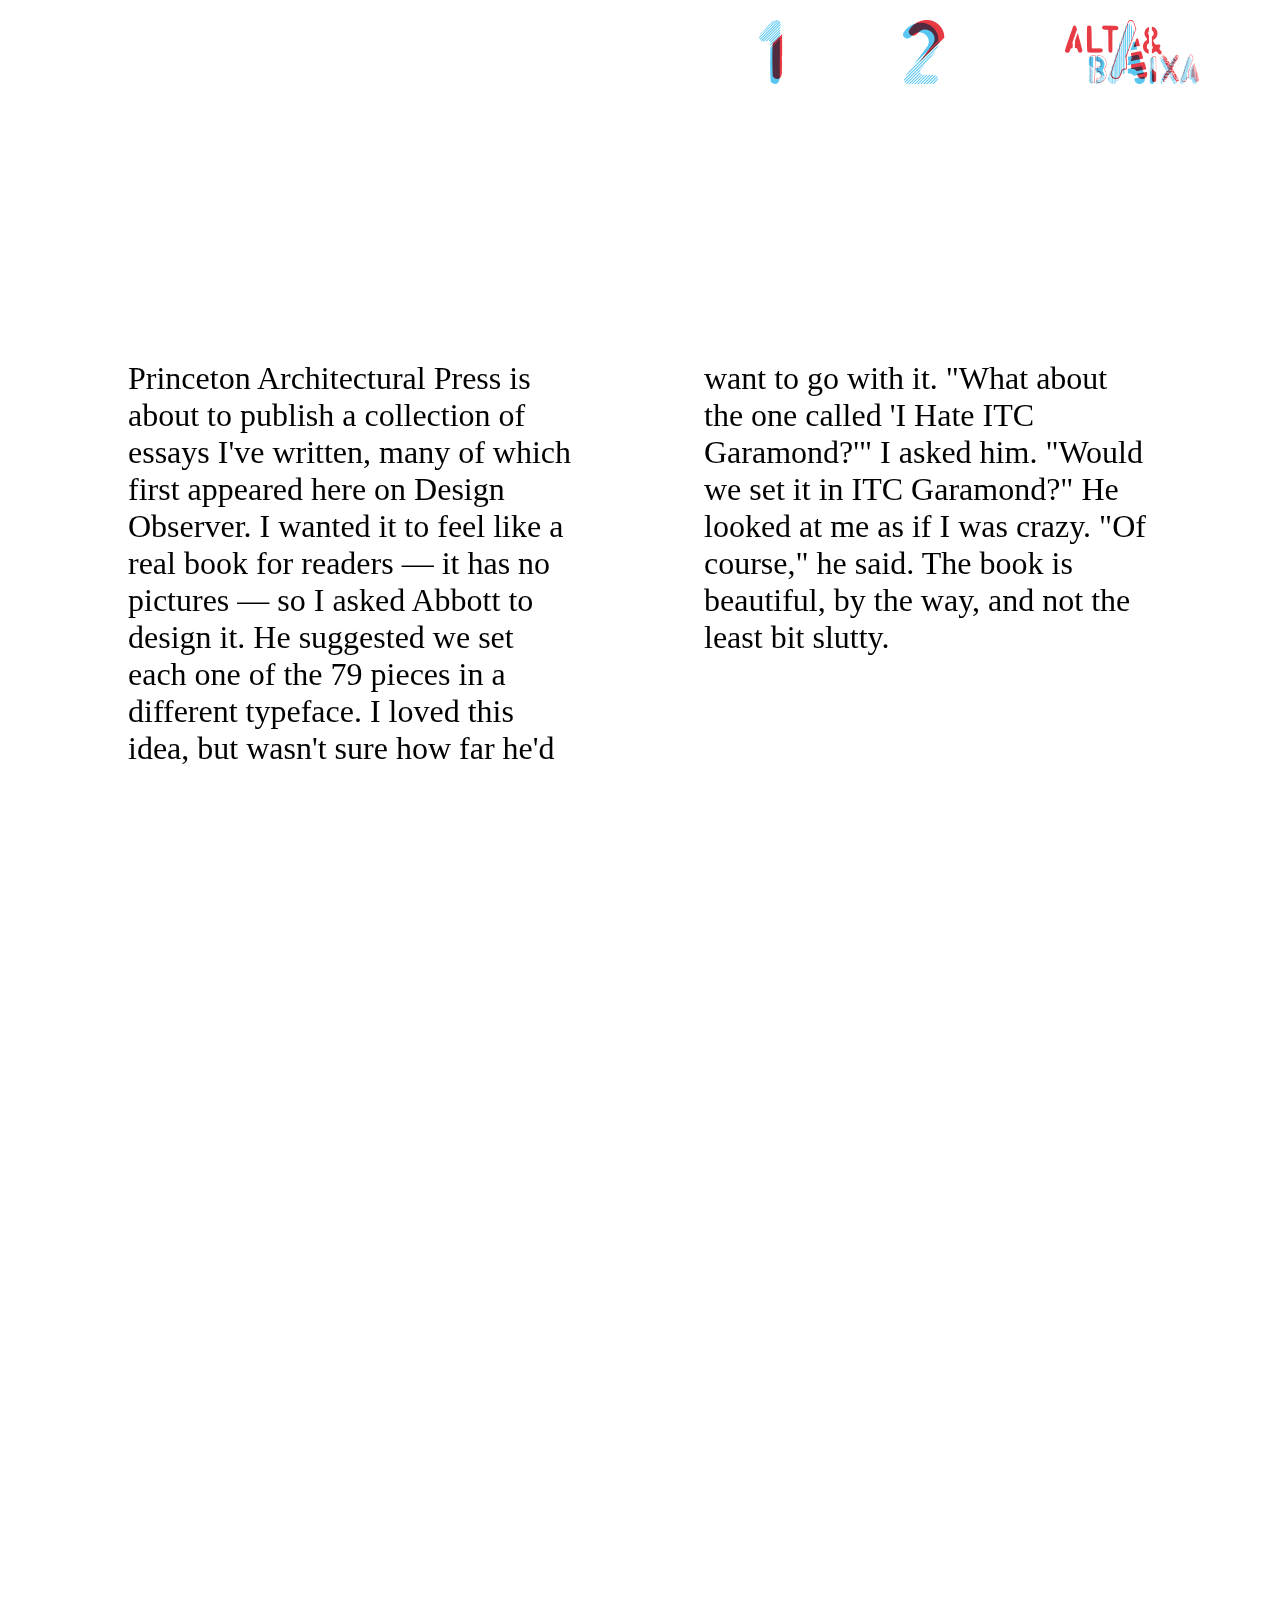
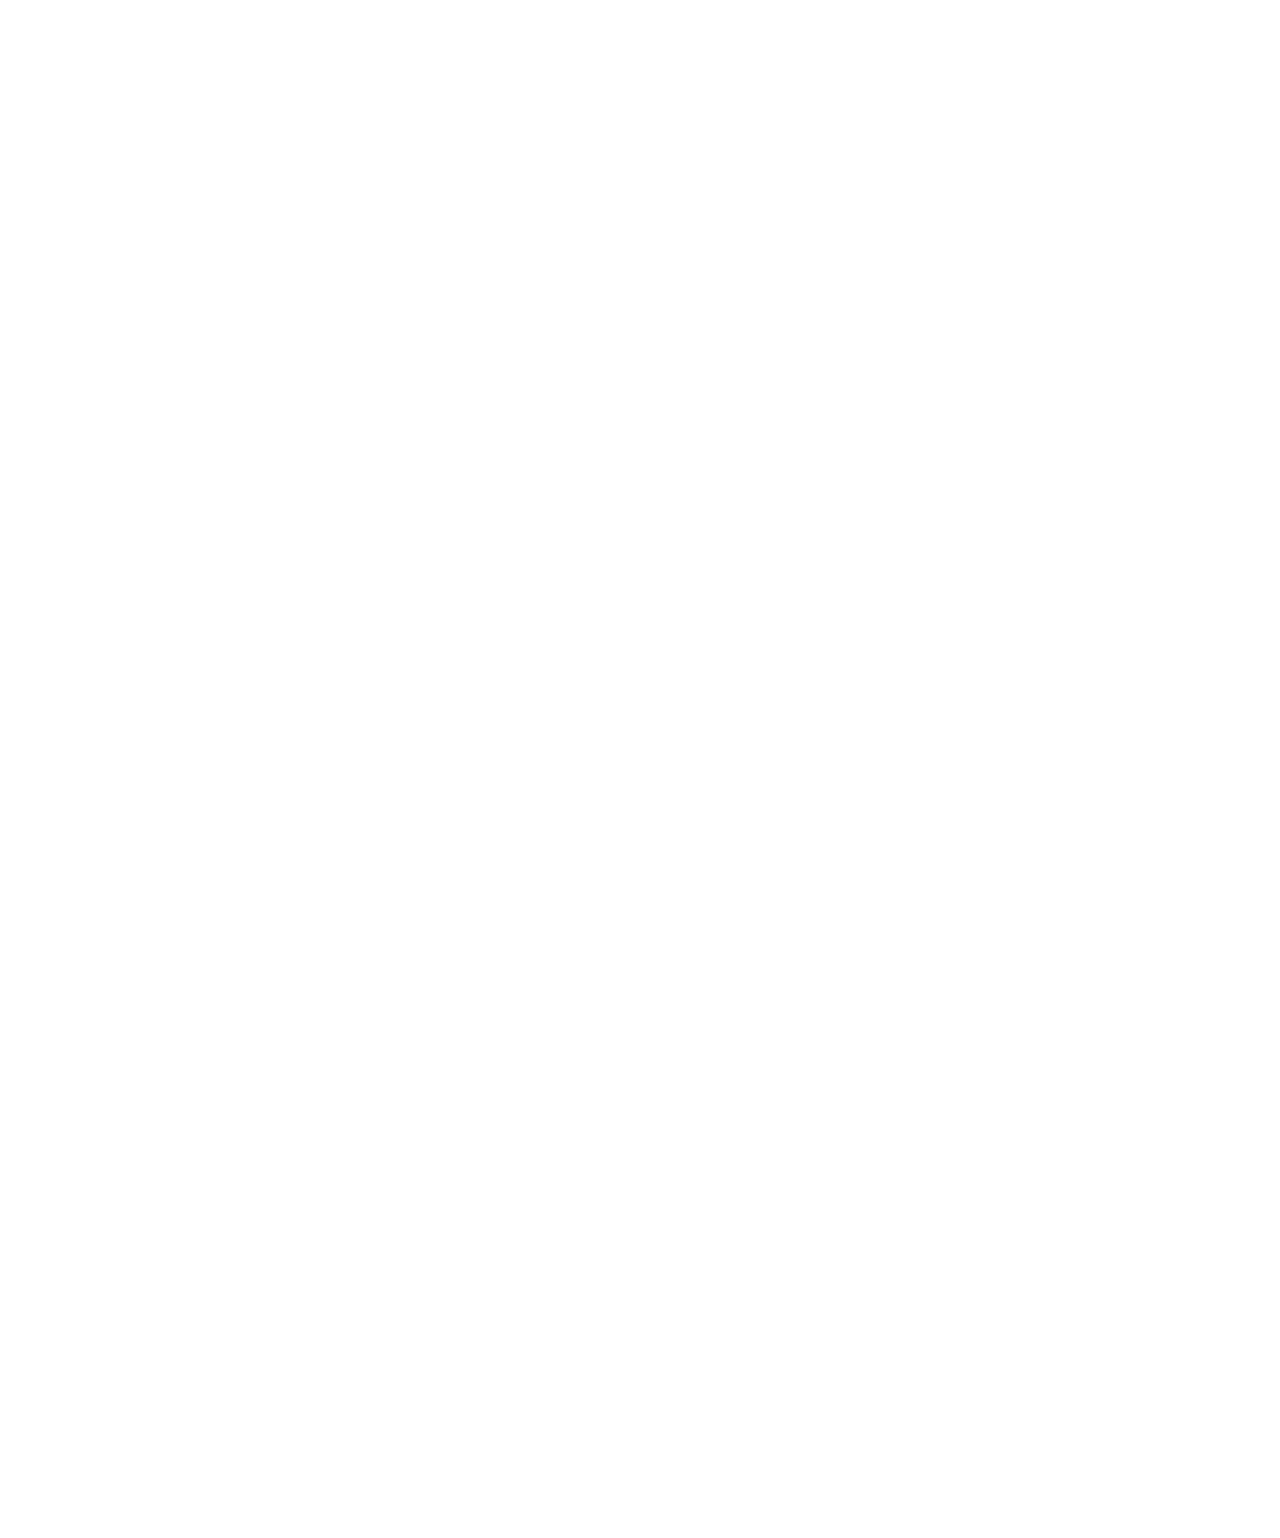
==== Website/site_alta_baixa/artigo1.html @ ba567827 "apagar coisas desnecessárias no html" ====
<!DOCTYPE html>
<html lang="en">
  <head>
    <meta charset="utf-8" />
    <meta name="viewport" content="width=device-width, initial-scale=1.0">

    <title>Artigo 1</title>   
    <link rel="stylesheet" type="text/css" href="CSS/style.css">
    <link rel="stylesheet" type="text/css" href="CSS/artigos.css">
    <link rel="stylesheet" type="text/css" href="CSS/artigo1.css">
    <link rel="stylesheet" href="https://fonts.google.com/specimen/Lato">

    <script src="libraries/p5.min.js"></script>
    <script src="libraries/p5.sound.min.js"></script>
  </head>

  <body>
    <header>
      <a href="Home.html"><img src="img/Baixa.png" alt="Header Part 1"></a>
      <a href="artigo2.html"><img src="img/segundoartigo.png" alt="Header Part 3"></a>
      <a href="artigo1.html#sec_1"><img src="img/primeiroartigo.png" alt="Header Part 2"></a>
    </header> 
    <!--<div class = "artigo artigo2">Artigo 2</div>-->
<!--Adicionar: seccao da barra inferior de forma fia-->
    <div class="outer">
      <div class="slider">
        <!--13 Can't not -->
        <section class = "s-32">
          <div class="content c-32">
            <div class="because-art1">
              <div class="because-col1">
                Princeton Architectural Press is about to publish a collection 
                of essays I've written, many of which first appeared here on 
                Design Observer. I wanted it to feel like a real book for readers — 
                it has no pictures — so I asked Abbott to design it. He suggested we set 
                each one of the 79 pieces in a different typeface. I loved this idea, 
                but wasn't sure how far he'd
              </div>
              <div class="because-col2">
                want to go with it. "What about the one called 'I Hate ITC Garamond?'" 
                I asked him. "Would we set it in ITC Garamond?" He looked at me as if I was crazy. "Of course," he said.
                The book is beautiful, by the way, and not the least bit slutty.
              </div>
            </div>
          </div>
        </section>

        <section class = "s-31">
          <div class="content c-31">
            <div class="number">13</div>
            <div class="titulo">Because<br>you</div>
            <div class="word cant">can't</div>
            <div class="word-2 cant">can't</div>
            <div class="titulo titulo-2">not.</div>
          </div>
        </section>
        <!--12 Believe-->
        <section class = "s-30">
          <div class="content c-30">
            <div class="because-art1">
              <div class="because-col1">
                Sometimes I think that Massimo Vignelli may be using too many 
                typefaces, not too few. A true fundamentalist requires a monotheistic 
                worldview: one world, one typeface. The designers at Experimental 
                Jetset have made the case for Helvetica. My partner Abbott Miller 
                had a period
              </div>
              <div class="because-col2">
                of life he calls "The Scala Years" when he used that typeface almost 
                exclusively. When the time is right, I might make that kind of 
                commitment myself.
              </div>
            </div>
          </div>
        </section>

        <section class = "s-29">
          <div class="content c-29">
            <div class="number">12</div>
            <div class="titulo">Because<br>you</div>
            <div class="word believe">believe</div>
            <div class="word-2 believe">believe</div>
            <div class="titulo titulo-2">in it.</div>
          </div>
        </section>
        <!--11 Special-->
        <section class = "s-28">
          <div class="content c-28">
            <div class="because-art1">
              <div class="because-col1">
                In design as in fashion, nothing beats bespoke tailoring. 
                I've commissioned custom typefaces from Jonathan Hoefler 
                and Tobias Frere-Jones and Joe Finocchiaro, and we're currently 
                working with Matthew Carter and Chester.
              </div>
              <div class="because-col2">
                It is the ultimate indulgence, but well worth the extra 
                effort. Is this proliferation? I say bring it on.
              </div>
            </div>
          </div>
        </section>

        <section class = "s-27">
          <div class="content c-27">
            <div class="number">11</div>
            <div class="titulo">Because<br>it's</div>
            <div class="word special">special</div>
            <div class="word-2 special">special</div>
          </div>
        </section>
        <!--Transicao 3-->
        <section class = "s-26">
          <div class="content c-26">
            <img src="img/transicao3_cima.png" class="t3-imagem-cima" alt="Transicao imagem">
            <img src="img/transicao3_baio.png" class="t3-imagem-baixo" alt="transicao imagem">
          </div>
        </section>
        <!--10 Boring-->
        <section class = "s-25">
          <div class="content c-25">
            <div class="because-art1">
              <div class="because-col1">
                Tibor Kalman was fascinated with boring typefaces. "No, this one is 
                too clever, this one is too interesting," he kept saying when showed 
                him the fonts I was proposing for his monograph.
              </div>
              <div class="because-col2">
                Anything but a boring typeface, he felt, got in the way of the ideas. 
                We settled on Trade Gothic.
              </div>
            </div>
          </div>
        </section>

        <section class = "s-24">
          <div class="content c-24">
            <div class="number">10</div>
            <div class="titulo">Because<br>it's</div>
            <div class="word boring">boring</div>
            <div class="word-2 boring">boring</div>
          </div>
        </section>
        <!--09 Ugly-->
        <section class = "s-23">
          <div class="content c-23">
            <div class="because-art1">
              <div class="because-col1">
                About 10 years ago, I was asked to redesign the logo for New York 
                magazine. Milton Glaser had based the logo on Bookman Swash Italic, 
                a typeface I found unimaginably dated and ugly. But Glaser's logo had 
                replaced an earlier one by Peter Palazzo that was based on Caslon Italic.
              </div>
              <div class="because-col2">
                I proposed we return to Caslon, and distinctly remember saying, 
                "Bookman Swash Italic is always going to look ugly." The other day, 
                I saw something in the office that really caught my eye. It was set 
                in Bookman Swash Italic, and it looked great. Ugly, but great.
              </div>
            </div>
          </div>
        </section>

        <section class = "s-22">
          <div class="content c-22">
            <div class="number">09</div>
            <div class="titulo">Because<br>it's</div>
            <div class="word ugly">ugly</div>
            <div class="word-2 ugly">ugly</div>
          </div>
        </section>
        <!--08 Beautifull-->
        <section class = "s-21">
          <div class="content c-21">
            <div class="because-art1">
              <div class="because-col1">
                Cyrus Highsmith's Novia is now commercially available. 
                He originally designed it for the headlines in Martha Stewart Weddings.
              </div>
              <div class="because-col2">
                Resistance is futile, at least mine is.
              </div>
            </div>
          </div>
        </section>

        <section class = "s-20">
          <div class="content c-20">
            <div class="number">08</div>
            <div class="titulo">Because<br>it's</div>
            <div class="word beautiful">beautifull</div>
            <div class="word-2 beautiful">beautifull</div>
          </div>
        </section>
        <!--07 Reminds-->
        <section class = "s-19">
          <div class="content c-19">
            <div class="because-art1">
              <div class="because-col1">
                Whenever I want to make words look straightforward, conversational, 
                and smart, I frequently consider Futura, upper and lower case. Why? 
                Not because Paul Renner was straightforward, conversational, and smart, 
                although he might have been. No, it's because 45 years ago,
              </div>
              <div class="because-col2">
                Helmut Krone decided to use Futura in Doyle Dane Bernbach's advertising 
                for Volkswagen, and they still use it today. One warning, however: what 
                reminds you of something may remind someone else of something else.
              </div>
            </div>
          </div>
        </section>

        <section class = "s-18">
          <div class="content c-18">
            <div class="number">07</div>
            <div class="titulo">Because<br>it</div>
            <div class="word reminds">reminds</div>
            <div class="word-2 reminds">reminds</div>
            <div class="titulo titulo-2">you of something.</div>
          </div>
        </section>
        <!--06 Made-->
        <section class = "s-17">
          <div class="content c-17">
            <div class="because-art1">
              <div class="because-col1">
                And sometimes it's something you've never used before, 
                for good reason. "We use ITC Eras on all our materials."
              </div>
              <div class="because-col2">
                "Can I make an alternate suggestion?" "No." 
                This is when blind embossing comes in handy.
              </div>
            </div>
          </div>
        </section>

        <section class = "s-16">
          <div class="content c-16">
            <div class="number">06</div>
            <div class="titulo">Because<br>they</div>
            <div class="word made">made</div>
            <div class="word-2 made">made</div>
            <div class="titulo titulo-2">you.</div>
          </div>
        </section>
        <!--Transicao 2-->
        <section class = "s-15">
          <div class="content c-15">
            <img src="img/transicao2_cima.png" class="t2-imagem-cima" alt="Transicao imagem">
            <img src="img/transicao2_baio.png" class="t2-imagem-baixo" alt="transicao imagem">
          </div>
        </section>
        <!--05 There-->
        <section class = "s-14">
          <div class="content c-14">
            <div class="because-art1">
              <div class="because-col1">
                Sometimes a typeface is already living on the premises when you show up, 
                and it just seems mean to evict it. "We use Baskerville and Univers 65 
                on all our materials, but feel free to make an alternate suggestion.
                " Really? Why bother?
              </div>
              <div class="because-col2">
                It's like one of those shows where the amateur chef is given a turnip, 
                a bag of flour, a leg of lamb and some maple syrup and told to make a 
                dish out of it. Sometimes it's something you've never used before, which 
                makes it even more fun.
              </div>
            </div>
          </div>
        </section>

        <section class = "s-13">
          <div class="content c-13">
            <div class="number">05</div>
            <div class="titulo">Because<br>it was</div>
            <div class="word there">there</div>
            <div class="word-2 there">there</div>
          </div>
        </section>
        <!--04 Design-->
        <section class = "s-12">
          <div class="content c-12">
            <div class="because-art1">
              <div class="because-col1">
                Once I was working on a project where the client group 
                included some very strong-minded architects. I picked Cheltenham, 
                an idiosyncratic typeface that was not only well-suited to the project's 
                requirements, but was one of the few I know that was designed by an architect, 
                Bertram Goodhue. Recently, I designed a publications program for a
              </div>
              <div class="because-col2">
                girls' school. I used a typeface that was designed by a woman and named 
                after another, Zuzana Licko's Mrs. Eaves. In both cases, my clients knew that 
                the public would be completely unaware of the story behind the font selection, 
                but took some comfort in it nonetheless. I did too.
              </div>
            </div>
          </div>
        </section>

        <section class = "s-11">
          <div class="content c-11">
            <div class="number">04</div>
            <div class="titulo">Because<br>of who</div>
            <div class="word designed">designed</div>
            <div class="word-2 designed">designed</div>
            <div class="titulo titulo-2">it.</div>
          </div>
        </section>
        <!--03 Name-->
        <section class = "s-10">
          <div class="content c-10">
            <div class="because-art1">
              <div class="because-col1">
                Once I saw a project in a student portfolio that undertook the 
                dubious challenge of redesigning the Tiffany's identity. I particularly 
                disliked the font that was used, and I politely asked what it was. 
                "Oh," came the enthusiastic response,
              </div>
              <div class="because-col2">
                "that's the best part! It's called Tiffany!" On the other hand, 
                Bruce Mau designed Spectacle, the book he created with David Rockwell, 
                using the typeface Rockwell. I thought this was funny.
              </div>
            </div>
          </div>
        </section>

        <section class = "s-9">
          <div class="content c-9">
            <div class="number">03</div>
            <div class="titulo">Because you<br>like it's</div>
            <div class="word name">name</div>
            <div class="word-2 name">name</div>
          </div>
        </section>
        <!--02 History-->
        <section class = "s-8">
          <div class="content c-8">
            <div class="because-art1">
              <div class="because-col1">
                I've heard of several projects where the designer found a font that was 
                created the same year the client's organization was founded. This must give the 
                recommendation an aura of manifest destiny that is positively irresistible. I haven't 
                had that luck yet, but still try to find the same kind of evocative alignment.
              </div>
              <div class="because-col2">
                For instance, I was never a fan of Aldo Novarese's Eurostyle, but I came to love 
                it while working on a monograph on Eero Saarinen: they both share an expressiveness 
                peculiar to the postwar optimism of the 1950's.
              </div>
            </div>
          </div>
        </section>
        
        <section class = "s-7">
          <div class="content c-7">
            <div class="number">02</div>
            <div class="titulo">Because you<br>like it's</div>
            <div class="word history">history</div>
            <div class="word-2 history">history</div>
          </div>
        </section>
        <!--01 Works-->
        <section class = "s-6">
          <div class="content c-6">
            <div class="because-art1">
              <div class="because-col1">
                Some typefaces are just perfect for certain things. 
                I've specified exotic fonts for identity programs that 
                work beautifully in headlines and even in text, but sooner or later 
                you have to set that really tiny type at the bottom of the business reply 
                card. This is what Franklin Gothic is for. 
              </div>
              <div class="because-col2">
                Careful, though: some typefaces work too well. Frutiger has been used so much 
                for signage programs in hospitals and airports that seeing it now makes me feel 
                that I'm about to get diagnosed with a brain tumor or miss the 7:00 to O'Hare.
              </div>
            </div>
          </div>
        </section>

        <section class = "s-5">
          <div class="content c-5">
            <div class="number">01</div>
            <div class="titulo">Because<br>it</div>
            <div class="word works">Works</div>
            <div class="word-2 works">Works</div>
          </div>
        </section>
        <!--Transição 1-->
        <section class = "s-4">
          <div class="content c-4">
              <!--<img src="img/author1v-svg.svg" class="author1 word asci-art" alt="autor">
              <img src="img/author2v-svg.svg" class="author2 word-2 asci-art" alt="autor">-->
          </div>
        </section>

        <!--Intro-->
        <section class = "s-3">
          <div class="content c-3">
            <div class="intro intro-art1">

              <div class="intro intro-col1">
                Then, after a decade, I left my first job. Suddenly I could use 
                any typeface I wanted, and I went nuts. On one of my first projects, 
                I used 37 different fonts on 16 pages. My wife, who had attended Catholic 
                school herself, found this all too familiar. She remembered classmates 
                who had switched to public school after eight years under the nuns: freed 
                at last from demure plaid uniforms, they wore the shortest skirts they could 
                find. "Jesus," she said, looking at one of my multiple font demolition derbies. 
                "You've become a real slut, haven't you?"
              </div>

              <div class="intro intro-col2">
                It was true. Liberated from monogamy, I became typographically promiscuous. 
                I have since, I think, learned to modulate my behavior — like any substance 
                abuser, I learned that binges are time-consuming, costly, and ultimately 
                counterproductive — but I've never gone back to five-typeface sobriety. Those 
                thousands of typefaces are still out there, but my recovery has required that 
                I become more discriminating and come up with some answers to this seemingly 
                simple question: why choose a particular typeface? Here are thirteen reasons.
              </div>
              <div class="word because">Because</div>

            </div>
          </div>
        </section>

        <section class = "s-2">
          <div class="content c-2">
            <div class="intro intro-art1">
              <div class="intro intro-col1">
                For the first ten years of my career, I worked for Massimo Vignelli, 
                a designer who is legendary for using a very limited number of typefaces. 
                Between 1980 and 1990, most of my projects were set in five fonts: Helvetica 
                (naturally), Futura, Garamond No. 3, Century Expanded, and, of course, Bodoni.
                For Massimo, this was an ideological choice, an ethical imperative. 
                "In the new computer age," he once wrote, "the proliferation of typefaces and 
                type manipulations represents a new level of visual pollution threatening our culture. </div>
              <div class="intro intro-col2">Out of thousands of typefaces, all we need are a few basic ones, 
                and trash the rest.” For me, it became a time-saving device. Why spend hours choosing 
                between Bembo, Sabon and Garamond No. 3 every time you needed a Venetian Roman? 
                For most people — my mom, for instance — these were distinctions without differences. 
                Why not just commit to Garamond No. 3 and never think about it again? My Catholic school 
                education must have well prepared me for this kind of moral clarity. I accepted it gratefully.</div>
            </div>
            <div class="word-2 because">Because</div>
          </div>
        </section>
        <!--Título-->
         <section class = "s-1" id="sec_1">
          <div class="content c-1">
            <div class = "titulo titulo-cima">Thirteen ways <br> of</div>
            <div class="word looking looking-1"> Looking</div>
            <div class="word-2 looking looking-2"> Looking</div>
            <div class="titulo titulo-baio">at a Typeface</div>
            <!--<p>Algo que represente o conteúdo desta página</p>-->
          </div>
        </section>
      </div>
    </div>

    <!--<script src="sketch.js"></script>-->
    <script>
      document.addEventListener("wheel", (evt) => {
        evt.preventDefault();
        window.scrollBy({
          left: evt.deltaY,
        });
      });

    </script>


  </body>
</html>
---- Website/site_alta_baixa/CSS/style.css ----
/*https://every-layout.dev/rudiments/global-and-local-styling/ */
/*position elements: https://www.w3schools.com/css/css_positioning.asp */
/*blend Mode em CSS: https://developer.mozilla.org/en-US/docs/Web/CSS/blend-mode */

@font-face {
  font-family: "Altabaixa2-Regular";
  src: url("fonts/Altabaixa2-Regular.ttf") format("truetype");
}

@font-face {
  font-family: "Cascadia Code Regular";
  src: url("fonts/CascadiaCode.ttf") format("truetype");
}

@font-face {
  font-family: "Eras Bold ITC";
  src: url("fonts/ERASBD.TTF") format("truetype");
}

@font-face {
  font-family: "Franklin Gothic Demi";
  src: url("fonts/FRADM.TTF") format("truetype");
}

@font-face {
  font-family: "Futura Heavy BT";
  src: url("fonts/Futura\ Heavy\ font.ttf") format("truetype");
}

@font-face {
  font-family: "Helvetica-Bold";
  src: url("fonts/Helvetica-Bold.ttf") format("truetype");
}

@font-face {
  font-family: "Lato Regular";
  src: url("fonts/Lato-Regular.ttf") format("truetype");
}

@font-face {
  font-family: "MrsEaves-Bold";
  src: url("fonts/MRSEAV~1.TTF") format("truetype");
}

@font-face {
  font-family: "Tiffany Regular";
  src: url("fonts/Tiffany\ Regular.ttf") format("truetype");
}

@font-face {
  font-family: "Trade Gothic LT Bold No.2";
  src: url("fonts/Trade\ Gothic\ LT\ Bold\ No.\ 2.ttf") format("truetype");
}

@font-face {
  font-family: "Univers 65 Bold";
  src: url("fonts/Univers\ 65\ Bold\ Regular.ttf") format("truetype");
}


:root{
  font-family: "Lato";
  --font-size-base: 1rem;
  --font-size-biggish: 10rem;
  --font-size-big: 2.25rem;

}


html, body {
  margin: 0;
  padding: 0;
  
}

.scroll-height{
  position:absolute;
  width: 100%;
  text-align: center;
  cursor: pointer;
}

.editorial{
  top: 20px;
}

.colophon{
  bottom: 20px;
}



h1{
  position: absolute;
  /*bottom:50%;*/
  width: 100%;
  font-size: var(--font-size-biggish);
  text-align: center;
}

.artigo{
  cursor: pointer;
  display: block;
  position: absolute;
  top:50%;
}

.artigo1{
  right: 2%;

}

.artigo2{
  left:2%;
}



.al{
  color:aqua;
}

canvas {
  display: block;
}
---- Website/site_alta_baixa/CSS/artigos.css ----
body{
    overflow-y:hidden;
    font-family: "Altabaixa2-Regular";
}

.t1{ /*titulo da revista*/
    position: fixed;
    z-index: 1;
    right:20px;
    width: 80px;
    text-align: right;
}

.t2{ /*titulo da revista*/
    position: fixed;
    z-index: 1;
    left:20px;
    width: 80px;
}


.outer{ /*Container*/
    width: 100vw;
    height:100vh;
}

.slider{ /*content wrapper*/
    width: 100vw;
    white-space:nowrap;
}

section{
    width:100vw;
    height:100vh;
    display: inline-block;
    position:relative;
}

/*Não sei o que isto faz*/
/*
.content{
    font-size: 50px;
    position:absolute;
    top:50%;
    left:50%;
    text-wrap: wrap;
    transform: translateX(-50%) translateY(-50%);
}*/

.content{
    font-size: 50px;
    position:absolute;
    top:50%;
    left:50%;
    text-wrap: wrap;
    transform: translateX(-50%) translateY(-50%);
}

.content2{
    font-size: 50px;
    position:absolute;
    top:50%;
    left:50%;
    text-wrap: wrap;
    transform: translateX(-50%) translateY(-50%);
}





h1{
    
    font-size: large;
    text-wrap: wrap;
}
---- Website/site_alta_baixa/CSS/artigo1.css ----
/***HEADER***/

header {
    position: fixed;
    z-index: 2;
    top: 0; 
    left: 0; 
    width: 100%;
    display: flex;
    flex-direction: row-reverse;
    align-items: center;
    padding-left: 40px;
    padding-top: 20px;
    padding-right: 20px;
    padding-bottom: 20px;
}

header a, header img {
    margin-right: 60px; 
}

header a:first-child, header img:first-child {
    margin-right: 60px;
}



/********DEFINICOES GERAIS********/

/*Para desktop:*/
body{
    font-family: "Lato";
}

.titulo{
    text-transform: uppercase;
    text-align: center;
    font-size: 6rem;
}

.number{
    text-align: center;
    text-transform: uppercase;
    font-size: 2.25rem;
    letter-spacing: 0.45rem;
    
}

.word, .word-2{
    text-align: center;
    /*color: #66FFFF;*/
    color: #5FC6F1;
    text-transform: uppercase;
}

.word-2{
    position: absolute;
    z-index: 1;
    text-align: center;
    color: rgba(255, 0, 0, 0.8);
    transform: scaleX(-1);
    mix-blend-mode: multiply;
}

.because-art1{
    width:100vw;
    height:100vh;
    font-size: 2rem;
    display: grid;
    grid-template-columns: repeat(20, 1fr);
    grid-template-rows: repeat(10, 1fr);
    grid-column-gap: 0px;
    grid-row-gap: 0px;
}

.because-col1{
    /*grid-area: starting row/ starting column/ ending row/ ending column*/
    grid-area: 5 / 3  / 7 / 10;
}

.because-col2{
    grid-area: 5  / 12 / 7 / 19;
}

/*tablet*/
@media only screen and (max-width: 1024px){
    .titulo{
        font-size: calc(6rem*0.60);
    }
    .number{
        font-size: calc(2.25rem*0.60);
        letter-spacing: calc(0.45rem*0.60);
    }

    .because-art1{
        font-size: calc(2rem*.6);
    }
    
}
/*mobile*/
@media only screen and (max-width: 768px){
    .titulo{
        font-size: calc(6rem*0.40);
    }

    .number{
        font-size: calc(2.25rem*0.40);
        letter-spacing: calc(0.45rem*0.40);
    }
    
}




/*
.content{
    font-size: 50px;
    position:absolute;
    top:50%;
    left:50%;
    text-wrap: wrap;
    transform: translateX(-50%) translateY(-50%);
}*/

/*********CONTENTOR-1 capa*********/

/*for desktop*/
.s-1{
    background-color: white;
}

.titulo-cima, .titulo-baio{
    font-size: 6.875rem;
}

.looking{
    top:38.5%;
    font-family: Altabaixa2;
    font-size: 20.625rem;
}

/*for tablet: 1024px ...*/
@media only screen and (max-width: 1024px){
    .titulo-cima, .titulo-baio{
        font-size: calc(6.875rem * 0.60);
    }
    
    .looking{
        font-size: calc(20.625rem* 0.60);
    }
    
}

/*for mobile -> usar sempre na horizontal!*/
@media only screen and (max-width: 768px){
    .titulo-cima, .titulo-baio{
        font-size: calc(6.875rem * 0.40);
    }
    
    .looking{
        font-size: calc(20.625rem* 0.40);
    }
    
}

/******Intro-CONTENTOR 2 e 3: Intro *******/
/*for desktop*/
.intro-art1{ /*preciso de rever!! é melhor focar nas colunas, as linhas fazem-se a olho*/
    width:100vw;
    height:100vh;
    font-size: 1.5rem;
    display: grid;
    grid-template-columns: repeat(20, 1fr);
    grid-template-rows: repeat(10, 1fr);
    grid-column-gap: 0px;
    grid-row-gap: 0px;
}

.intro-col1{
    grid-area: 3 / 3 / 7 / 9;
}

.intro-col2{
    grid-area: 3 / 12 / 7 / 18;
}
.because{
    grid-area: 8 / 1 / 9 / 18;
}

/*for tablet*/
@media only screen and (max-width: 1024px){
    .intro-art1{
        font-size: calc(1.5rem*.6);
    }
}

/*for mobile
@media only screen and (max-width: 768px){
    .intro-art1{
        font-size: calc(1.5rem*.4);
    }
}*/

/*********CONTENTOR-2 intro1*********/
.s-2{
    background-color: beige;
}

/*********CONTENTOR-3 intro2*********/
.s-3{
 background-color: white;  
}


/********CONTENTOR-4 transicao (asci art)********/
/*Ascii art*/

.c-4{
    width:110vw;
    height:100vh;

}

.asci-art{/*provavelmente irei substituir as imagens para n ter o corte*/
    top:0;
    width:100vw;
    height:110vh;
    text-wrap: nowrap;
    position:absolute;
    font-family: "Cascadia Code";
    font-size: 0.9375rem;
    font-weight: 400;
    text-transform: uppercase;
}

.author1, .author2{
    width:80%
}

.author1{
    left:0;
}


.author2{
    transform: scaleX(1);
    right:0;
}



/*******CONTENTOR 5 *********** [01-works] *******/
/*s-5 01-works: capa*/
/*for desktop*/
.works{
    top:46.8%;
    font-family:"Franklin Gothic Demi", sans-serif;
    font-size: 17rem;
    line-height: normal;
    font-weight: 600;
}
/*tablet*/
@media only screen and (max-width: 1024px){
    .works{
        font-size: calc(17rem*0.60);
    }
    
}
/*mobile*/
@media only screen and (max-width: 768px){
    .works{
        font-size: calc(17rem*0.40);
    }
    
}

/*****CONTENTOR 7 *********** [02-History] *******/
/*S-5 02-History capa*/

/*for desktop*/
.history{
    top:47.25%;
    font-family: "Eurostile LT Std", sans-serif; 
    font-size: 15.5rem;
    line-height: normal;
    font-weight: 700;
}

/*tablet*/
@media only screen and (max-width: 1024px){
    .history{
        font-size: calc(15.5rem*0.60);
    }
    
}
/*mobile*/
@media only screen and (max-width: 768px){
    .history{
        font-size: calc(15.5rem*0.40);
    }
    
}



/*****CONTENTOR 9 *********** [03-Name] ********/
/*S-9 03-Name capa*/

/*for desktop*/
.name{
    top:47%;
    font-family: Tiffany;
    font-size: 15.5rem;
    line-height: normal;
}

/*tablet*/
@media only screen and (max-width: 1024px){
    .name{
        font-size: calc(15.5rem*0.60);
    }
    
}
/*mobile*/
@media only screen and (max-width: 768px){
    .name{
        font-size: calc(15.5rem*0.40);
    }
    
}


/*****CONTENTOR 11 *********** [04-Design] *******/
/*S-11 04-Design capa*/

/*for desktop*/
.designed{
    top:44.4%;
    font-family: "MrsEaves-Bold"; 
    font-size: 12.5rem;
    font-style: normal;
    line-height: normal;
}

/*tablet*/
@media only screen and (max-width: 1024px){
    .designed{
        font-size: calc(12.5rem*0.60);
    }
    
}
/*mobile*/
@media only screen and (max-width: 768px){
    .designed{
        font-size: calc(12.5rem*0.40);
    }
    
}


/*****CONTENTOR 13 *********** [05-There] *******/
/*S-13 05-There capa*/

/*for desktop*/
.there{
    top:43.25%;
    font-family: Univers 65 Bold;
    font-size: 18.75rem;
    font-weight: 800;
    font-style: normal;
    line-height: normal;
}

/*tablet*/
@media only screen and (max-width: 1024px){
    .there{
        font-size: calc(18.75rem*0.60);
    }
    
}
/*mobile*/
@media only screen and (max-width: 768px){
    .there{
        font-size: calc(18.75rem*0.40);
    }
    
}

/*****CONTENTOR 15-********[transicao2: palavras]*****/
.c-15{
    width:100%;
    /*top:0;*/
}

.t2-imagem-cima{
    position: absolute;
    top:-210vw;
    width: 100vw;
    mix-blend-mode: multiply;
    animation: cimain 5s linear;
    animation-iteration-count: infinite;
    animation-direction: alternate;
    
}

.t2-imagem-baixo{
    position:absolute;
    width:100vw;
    mix-blend-mode: multiply;
    bottom: -210vw;
    animation: baioin 5s linear;
    animation-iteration-count: infinite;
    animation-direction: alternate;
    
}

/*Resultaaa!!!*/

@keyframes cimain{
    from{
        top:-210vw;
    }

    to{
        top:40vw;
    }
}

@keyframes baioin {
    from{
        bottom: -210vw;
    }

    to{
        bottom: 40vw;
    }
}

/*****CONTENTOR 16 *********** [06-Made] *******/
/*S-16 06-Made capa*/

/*for desktop*/
.made{
    top:37.4%;
    font-family: "Eras Bold ITC", sans-serif; /*n funciona...*/
    font-size: 18.75rem;
    font-weight: normal;
    font-style: normal;
    line-height: normal;
}

/*tablet*/
@media only screen and (max-width: 1024px){
    .made{
        font-size: calc(18.75rem*0.60);
    }
    
}
/*mobile*/
@media only screen and (max-width: 768px){
    .made{
        font-size: calc(18.75rem*0.40);
    }
    
}



/*****CONTENTOR 18 *********** [07-Reminds] *******/
/*S-18 07-Reminds capa*/

/*for desktop*/
.reminds{
    top:36.6%;
    font-family:"Futura Hv BT", sans-serif;
    font-size: 18.75rem;
    font-weight: 400;
    font-style: normal;
    line-height: normal;
}

/*tablet*/
@media only screen and (max-width: 1024px){
    .reminds{
        font-size: calc(18.75rem*0.60);
    }
    
}
/*mobile*/
@media only screen and (max-width: 768px){
    .reminds{
        font-size: calc(18.75rem*0.40);
    }
    
}



/*****CONTENTOR 20 *********** [08-Beautifull] *******/
/*S-20 08-Beautifull capa*/

/*for desktop*/
.beautiful{
    top:47.4%;
    font-family: "CaslonCPswash";
    font-size: 17.5rem;
    font-weight: 400;
    font-style: normal;
    line-height: normal;
    text-transform: capitalize;
}

/*tablet*/
@media only screen and (max-width: 1024px){
    .beautiful{
        font-size: calc(17.5rem*0.60);
    }
    
}
/*mobile*/
@media only screen and (max-width: 768px){
    .beautiful{
        font-size: calc(17.5rem*0.40);
    }
    
}


/*****CONTENTOR 22 *********** [09-Ugly] *******/
/*S-22 09-Ugly capa*/

/*for desktop*/
.ugly{
    top:40%;
    font-family:"Bookman Swash", serif;
    font-size: 16.25rem;
    font-style:italic;
    text-transform: capitalize;
}

/*tablet*/
@media only screen and (max-width: 1024px){
    .ugly{
        font-size: calc(16.25rem*0.60);
    }
    
}
/*mobile*/
@media only screen and (max-width: 768px){
    .ugly{
        font-size: calc(16.25rem*0.40);
    }
    
}



/*****CONTENTOR 24 *********** [10-Boring] *******/
/*S-24 10-Boring capa*/

/*for desktop*/
.boring{
    top:43.2%;
    font-family:"TradeGothic LT", sans-serif;
    font-size: 18.75rem;
    font-style: normal;
    line-height: normal;
    font-weight:bold;
}

/*tablet*/
@media only screen and (max-width: 1024px){
    .boring{
        font-size: calc(18.5rem*0.60);
    }
    
}
/*mobile*/
@media only screen and (max-width: 768px){
    .boring{
        font-size: calc(18.5rem*0.40);
    }
    
}

/*****CONTENTOR 26 transicao palavras2*****/
.c-26{
    width:100%;
    /*top:0;*/
}

.t3-imagem-cima{
    position: absolute;
    top:-210vw;
    width: 100vw;
    mix-blend-mode: multiply;
    animation: cimain 5s linear;
    animation-iteration-count: infinite;
    animation-direction: alternate;
    
}

.t3-imagem-baixo{
    position:absolute;
    width:100vw;
    mix-blend-mode: multiply;
    bottom: -210vw;
    animation: baioin 5s linear;
    animation-iteration-count: infinite;
    animation-direction: alternate;
    
}

/*Resultaaa!!!*/

@keyframes cimain{
    from{
        top:-210vw;
    }

    to{
        top:40vw;
    }
}

@keyframes baioin {
    from{
        bottom: -210vw;
    }

    to{
        bottom: 40vw;
    }
}




/*****CONTENTOR 27 *********** [11-Special] *******/
/*S-27 11-Special capa*/

/*for desktop*/
.special{
    top:50%;
    font-family: "Altabaixa2";
    font-size: 18.75rem;
    font-style: normal;
    line-height: normal;
}

/*tablet*/
@media only screen and (max-width: 1024px){
    .special{
        font-size: calc(18.75rem*0.60);
    }
    
}
/*mobile*/
@media only screen and (max-width: 768px){
    .special{
        font-size: calc(18.75rem*0.40);
    }
    
}


/*****CONTENTOR 29 *********** [12-Believe] *******/
/*S-29 12-Believe capa*/

/*for desktop*/
.believe{
    top:43.8%;
    font-family:Helvetica, sans-serif;
    font-size: 12.5rem;
    font-weight:bold;
    font-style: normal;
    line-height: normal;
}

/*tablet*/
@media only screen and (max-width: 1024px){
    .believe{
        font-size: calc(12.5rem*0.60);
    }
    
}
/*mobile*/
@media only screen and (max-width: 768px){
    .believe{
        font-size: calc(12.5rem*0.40);
    }
    
}

/*****CONTENTOR 31 *********** [13-Can't not] *******/
/*S-31 13-Can't not capa*/

/*for desktop*/
.cant{
    top:40.5%;
    font-family:"ITC Garamond Std";
    font-size: 15rem;
	font-style:normal;
	font-weight:700;
    
}

/*tablet*/
@media only screen and (max-width: 1024px){
    .cant{
        font-size: calc(15rem*0.60);
    }
    
}
/*mobile*/
@media only screen and (max-width: 768px){
    .cant{
        font-size: calc(15rem*0.40);
    }
    
}
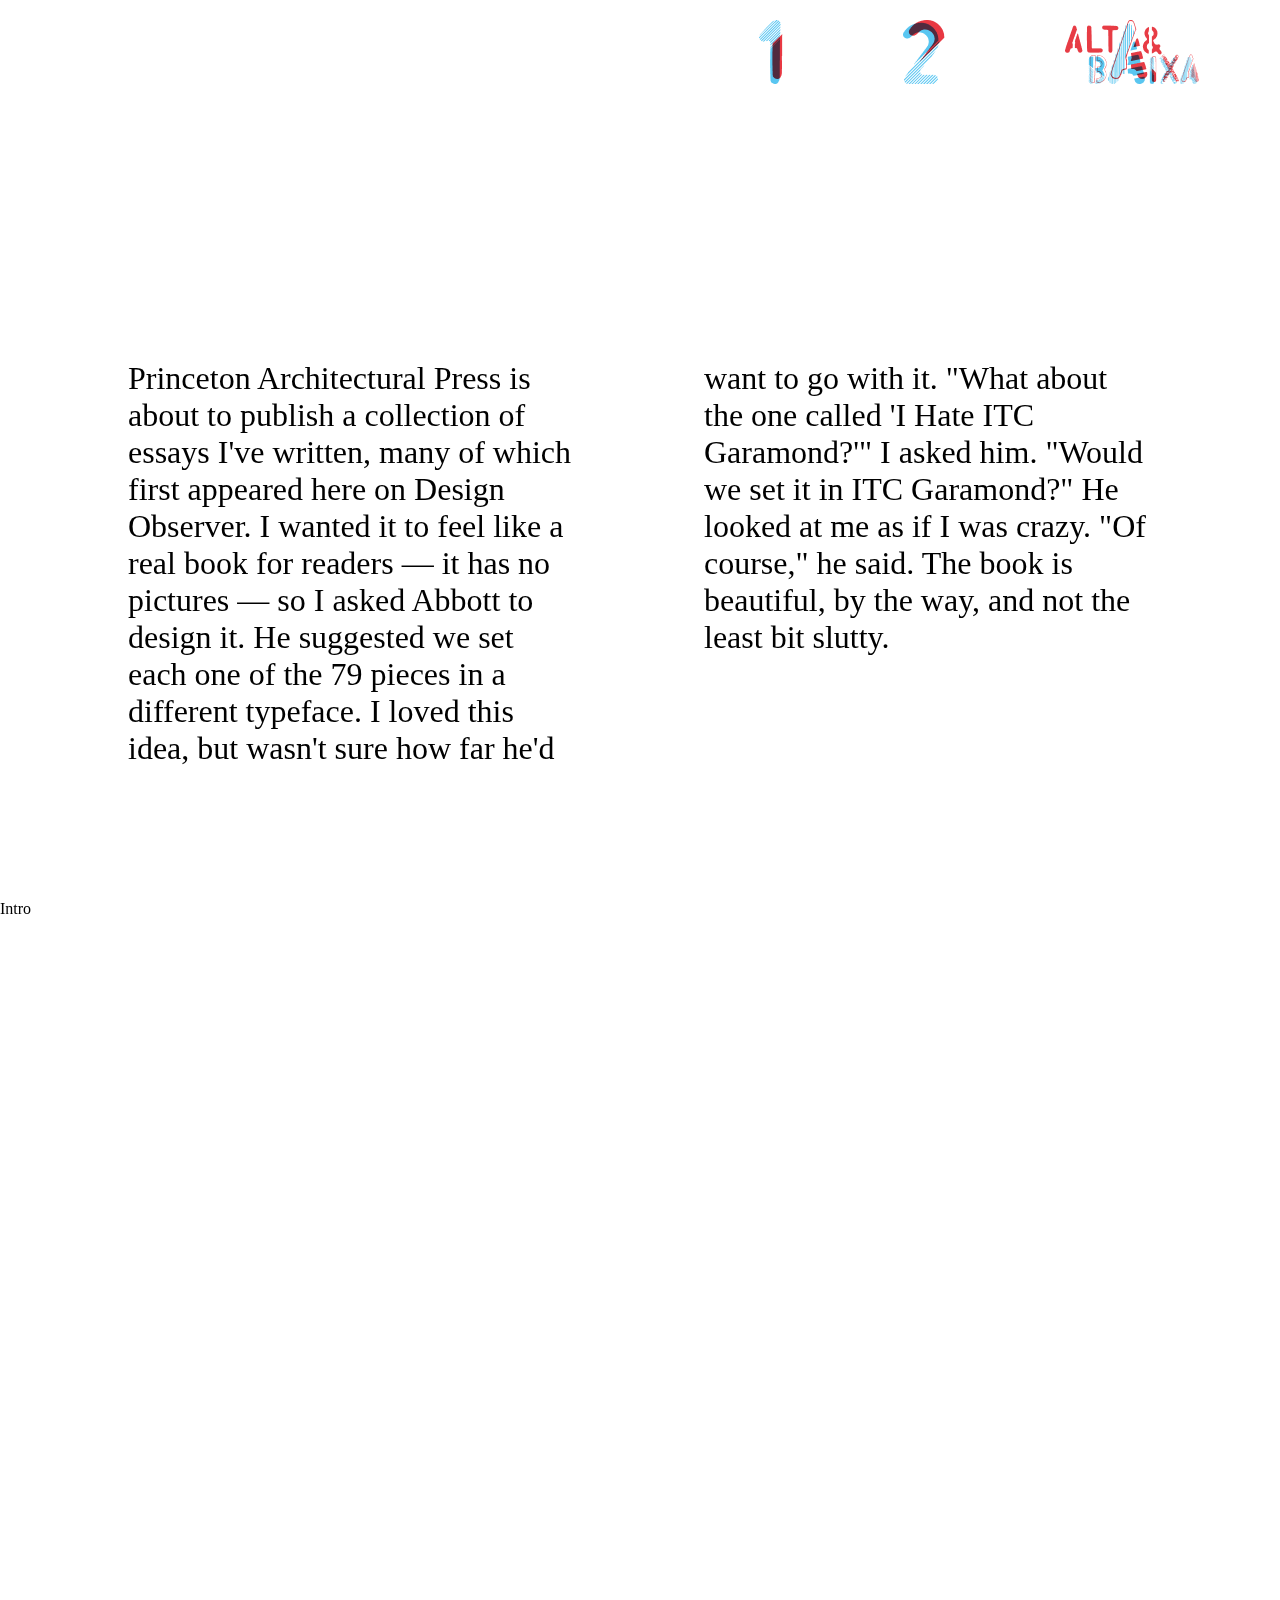
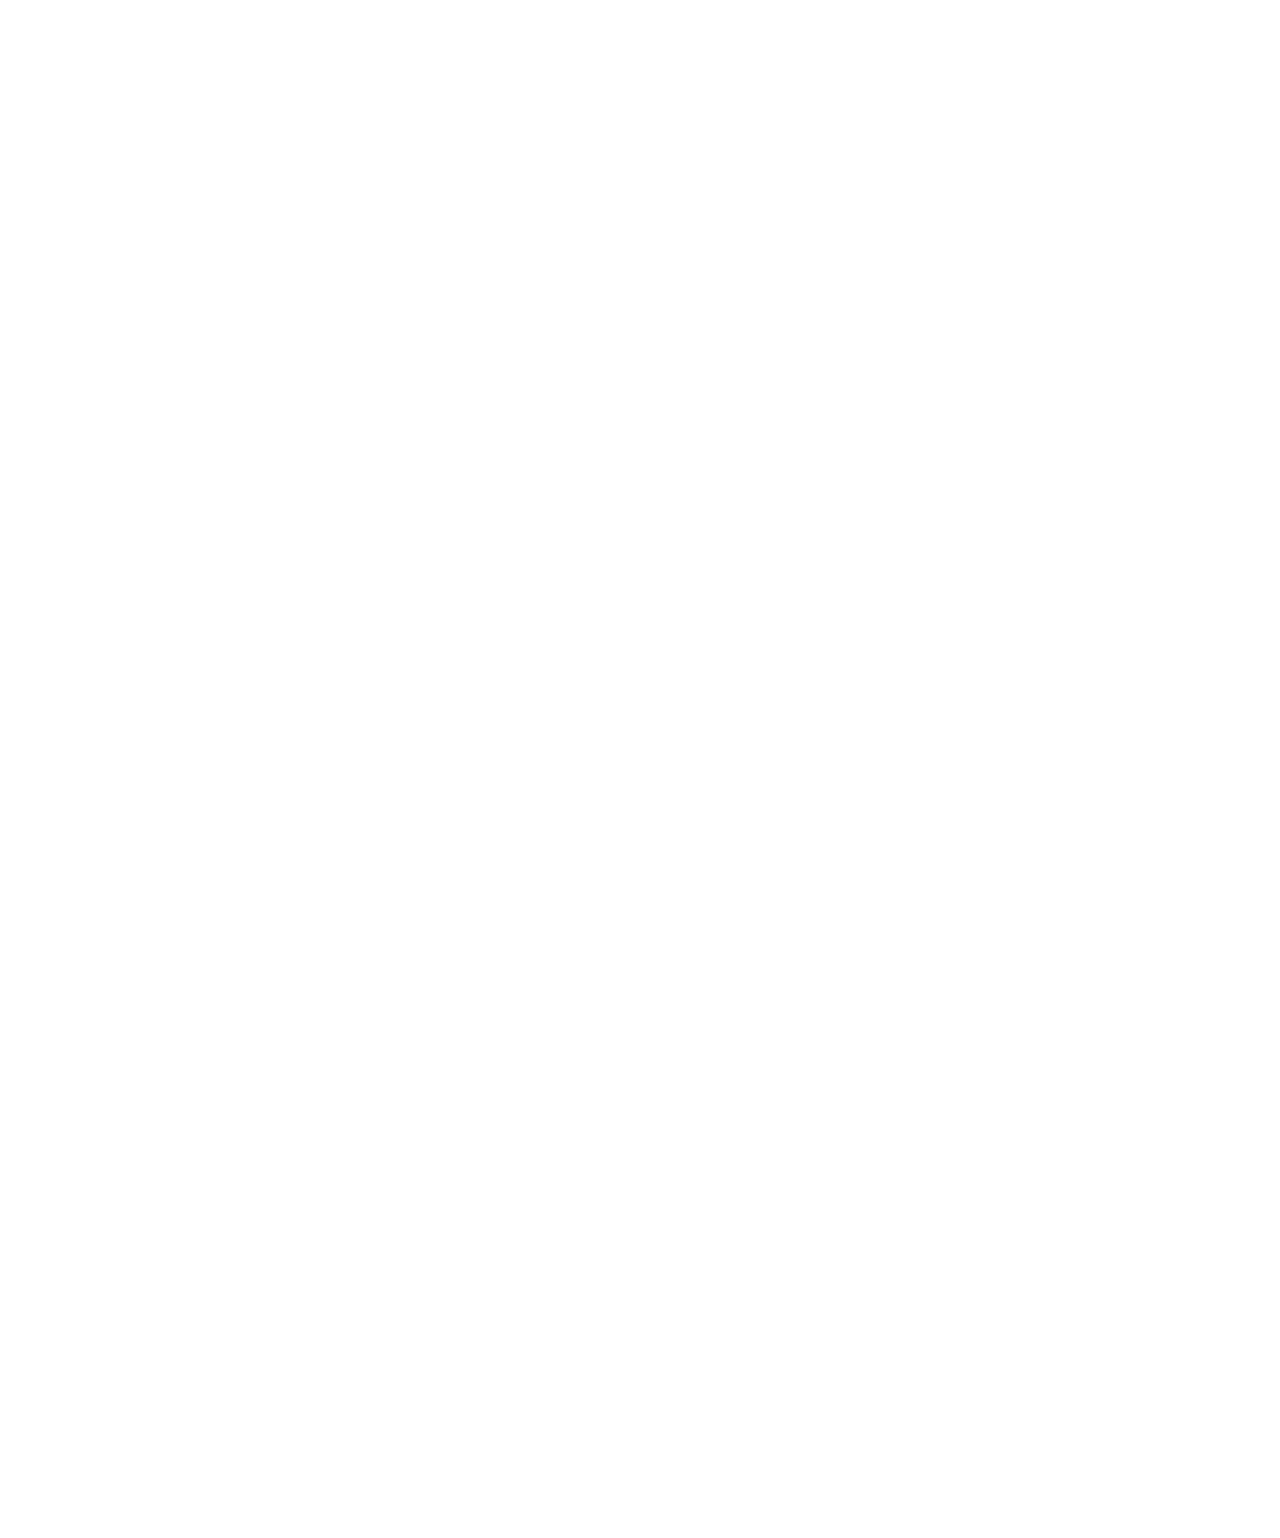
==== commit abb97f11: "com ascii art" ====
--- a/Website/site_alta_baixa/artigo1.html
+++ b/Website/site_alta_baixa/artigo1.html
@@ -395,8 +395,8 @@
         <!--Transição 1-->
         <section class = "s-4">
           <div class="content c-4">
-              <!--<img src="img/author1v-svg.svg" class="author1 word asci-art" alt="autor">
-              <img src="img/author2v-svg.svg" class="author2 word-2 asci-art" alt="autor">-->
+              <img src="img/author1v-svg.svg" class="author1 word asci-art" alt="autor">
+              <img src="img/author2v-svg.svg" class="author2 word-2 asci-art" alt="autor">
           </div>
         </section>
 
@@ -425,7 +425,7 @@
                 I become more discriminating and come up with some answers to this seemingly 
                 simple question: why choose a particular typeface? Here are thirteen reasons.
               </div>
-              <div class="word because">Because</div>
+              <div class="word because because-1">Because</div>
 
             </div>
           </div>
@@ -434,6 +434,7 @@
         <section class = "s-2">
           <div class="content c-2">
             <div class="intro intro-art1">
+
               <div class="intro intro-col1">
                 For the first ten years of my career, I worked for Massimo Vignelli, 
                 a designer who is legendary for using a very limited number of typefaces. 
@@ -441,15 +442,19 @@
                 (naturally), Futura, Garamond No. 3, Century Expanded, and, of course, Bodoni.
                 For Massimo, this was an ideological choice, an ethical imperative. 
                 "In the new computer age," he once wrote, "the proliferation of typefaces and 
-                type manipulations represents a new level of visual pollution threatening our culture. </div>
-              <div class="intro intro-col2">Out of thousands of typefaces, all we need are a few basic ones, 
+                type manipulations represents a new level of visual pollution threatening our culture. 
+              </div>
+
+              <div class="intro intro-col2">
+                Out of thousands of typefaces, all we need are a few basic ones, 
                 and trash the rest.” For me, it became a time-saving device. Why spend hours choosing 
                 between Bembo, Sabon and Garamond No. 3 every time you needed a Venetian Roman? 
                 For most people — my mom, for instance — these were distinctions without differences. 
                 Why not just commit to Garamond No. 3 and never think about it again? My Catholic school 
-                education must have well prepared me for this kind of moral clarity. I accepted it gratefully.</div>
-            </div>
-            <div class="word-2 because">Because</div>
+                education must have well prepared me for this kind of moral clarity. I accepted it gratefully.
+              </div>
+              <div class="word-2 because because-2">Because</div>
+            </div>
           </div>
         </section>
         <!--Título-->
@@ -465,6 +470,15 @@
       </div>
     </div>
 
+    <footer>
+       <div class="menu">
+        <div class="m-intro">Intro</div>
+       </div>
+       <div class="menu menu-inverso">
+
+       </div>
+    </footer>
+
     <!--<script src="sketch.js"></script>-->
     <script>
       document.addEventListener("wheel", (evt) => {
--- a/Website/site_alta_baixa/CSS/artigo1.css
+++ b/Website/site_alta_baixa/CSS/artigo1.css
@@ -76,10 +76,12 @@
 .because-col1{
     /*grid-area: starting row/ starting column/ ending row/ ending column*/
     grid-area: 5 / 3  / 7 / 10;
+    text-wrap: pretty;
 }
 
 .because-col2{
     grid-area: 5  / 12 / 7 / 19;
+    text-wrap: pretty;
 }
 
 /*tablet*/
@@ -179,38 +181,93 @@
 
 .intro-col1{
     grid-area: 3 / 3 / 7 / 9;
+    text-wrap: balance;
 }
 
 .intro-col2{
     grid-area: 3 / 12 / 7 / 18;
+    text-wrap: balance;
 }
 .because{
-    grid-area: 8 / 1 / 9 / 18;
-}
+    top:55vh;
+    left:9vw;
+    position: absolute;
+    z-index: 5;
+    font-size: 9.75rem;
+    text-transform: uppercase;
+    font-weight: 400;
+    
+    /*grid-area: 8 / 1 / 9 / 18;*/
+}
+
+
+.because-1{
+    left:9vw;
+    z-index: 3;
+    animation: movciano 5s;
+    animation-iteration-count: infinite;
+    animation-direction: alternate;
+    
+}
+
+.because-2{
+    position: absolute;
+    right:9vw;
+    z-index: 2;
+    text-align: left;
+    animation: movred 5s;
+    animation-iteration-count: infinite;
+    animation-direction: alternate;
+}
+
+
+@keyframes movciano {
+    
+    from{
+        left:9vw;
+    }
+
+    to{
+        left:90vw;
+    }
+}
+
+
+@keyframes movred {
+    from{
+        right:9vw;
+    }
+    to{
+        right:90vw;
+    }
+}
+
 
 /*for tablet*/
 @media only screen and (max-width: 1024px){
     .intro-art1{
         font-size: calc(1.5rem*.6);
     }
-}
-
-/*for mobile
-@media only screen and (max-width: 768px){
-    .intro-art1{
-        font-size: calc(1.5rem*.4);
-    }
-}*/
+
+    .because{
+        font-size: calc(9.75rem*.6);
+    }
+
+
+}
+
+/*for mobile*/
+@media only screen and (max-width: 768px){
+    .because{
+        font-size: calc(9.75rem*.4);
+    }
+}
 
 /*********CONTENTOR-2 intro1*********/
-.s-2{
-    background-color: beige;
-}
+
 
 /*********CONTENTOR-3 intro2*********/
-.s-3{
- background-color: white;  
-}
+
 
 
 /********CONTENTOR-4 transicao (asci art)********/
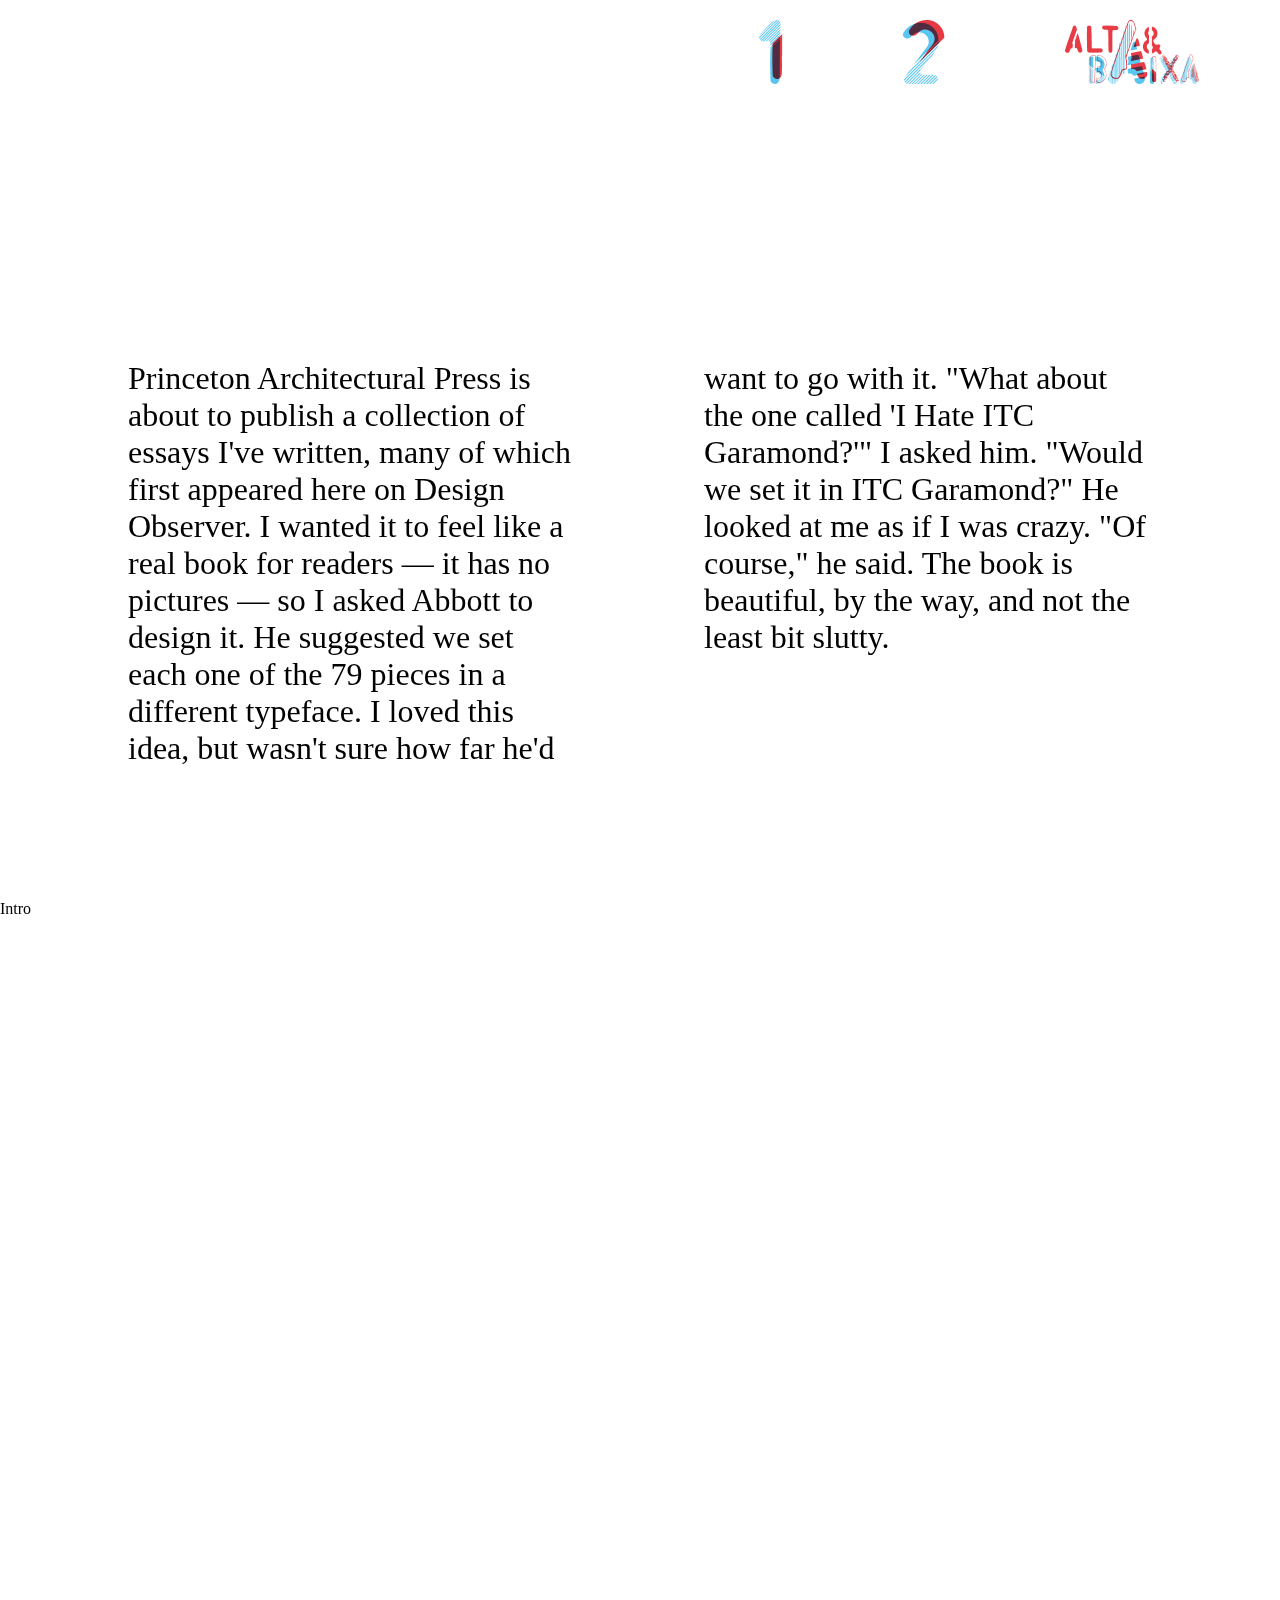
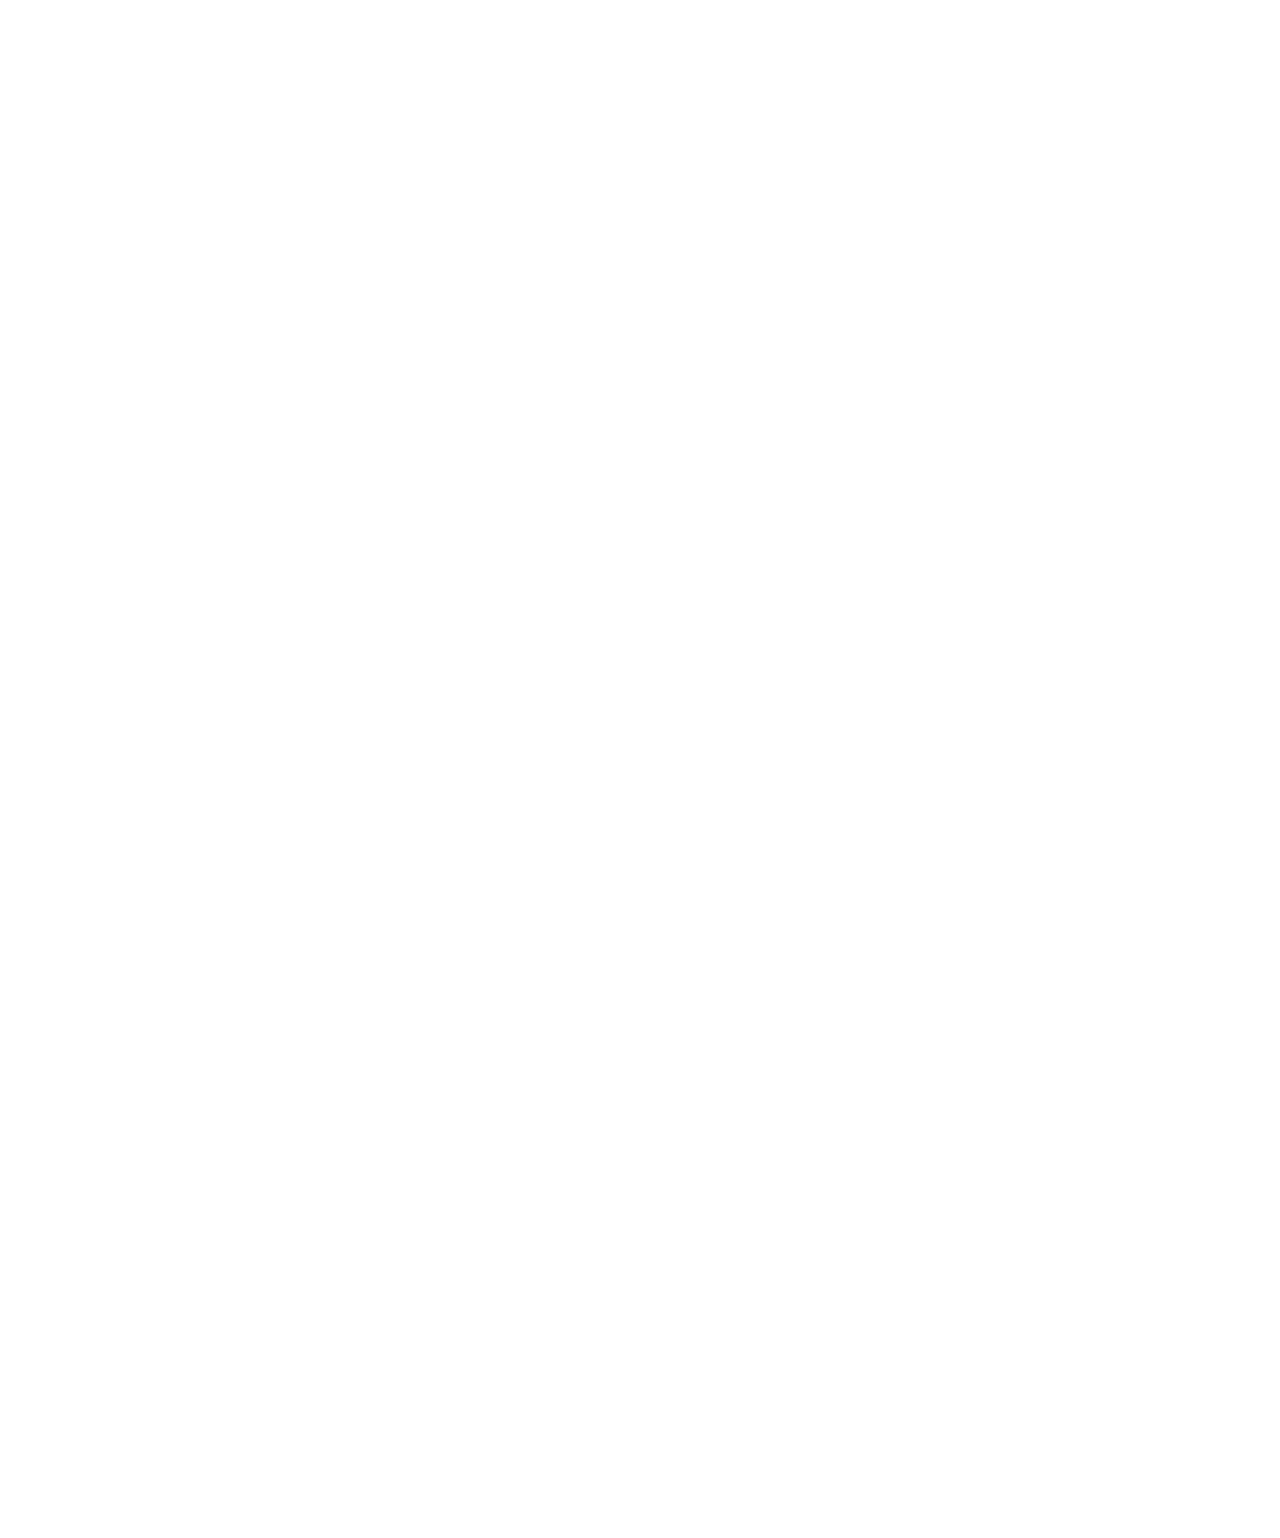
==== commit bf9819c6: "Filtros para ambos artigos" ====
--- a/Website/site_alta_baixa/artigo1.html
+++ b/Website/site_alta_baixa/artigo1.html
@@ -395,8 +395,8 @@
         <!--Transição 1-->
         <section class = "s-4">
           <div class="content c-4">
-              <img src="img/author1v-svg.svg" class="author1 word asci-art" alt="autor">
-              <img src="img/author2v-svg.svg" class="author2 word-2 asci-art" alt="autor">
+              <img src="img/author1v1.svg" class="author1 word asci-art" alt="autor">
+              <img src="img/author2v2.svg" class="author2 word-2 asci-art" alt="autor">
           </div>
         </section>
 
@@ -481,14 +481,63 @@
 
     <!--<script src="sketch.js"></script>-->
     <script>
+
+      let total = 0;
+
       document.addEventListener("wheel", (evt) => {
         evt.preventDefault();
         window.scrollBy({
           left: evt.deltaY,
         });
+
+
+        var x = evt.deltaY;
+       
+
+        if(x > 0){//scroll down
+          total+=100;
+        }else if(x < 0){ //scroll up
+          total-=100;
+        }
+
+
+        //console.log("Valor de scroll:" + x);
+        console.log("Total:" + total);
+
+
       });
 
     </script>
+  </script>
+  <div id="mouse-rectangle"></div>
+  <script>   
+    var rectangle = document.getElementById('mouse-rectangle');
+    var isMouseDown = false;
+
+    document.addEventListener('mousedown', function(e) { 
+      
+      isMouseDown = !isMouseDown;
+
+      if (isMouseDown) {
+           
+            rectangle.style.left = e.clientX - 300 + 'px';
+            rectangle.style.top = e.clientY - 150 + 'px';
+            rectangle.style.display = 'block';
+        } else {
+           
+            rectangle.style.display = 'none';
+        }
+      });
+
+        document.addEventListener('mousemove', function(e) {
+       
+          if (isMouseDown) {
+            rectangle.style.left = e.clientX - 300 + 'px';
+            rectangle.style.top = e.clientY - 150 + 'px';
+        }
+    });
+   
+  </script>
 
 
   </body>
--- a/Website/site_alta_baixa/CSS/style.css
+++ b/Website/site_alta_baixa/CSS/style.css
@@ -75,9 +75,64 @@
 
 .scroll-height{
   position:absolute;
-  width: 100%;
-  text-align: center;
-  cursor: pointer;
+  max-width: 100vw;
+  text-align: justify;
+  cursor: pointer;
+}
+
+.hover-info {
+  display: none; 
+  position: absolute;
+  color: black;
+  padding: 10px;
+  border: 3px solid #61C6F1; 
+  background: white;
+  border-radius: 10px;
+  z-index: 100;
+  background-clip: padding-box;
+
+  box-shadow: 3px 3px 0 1px red;
+
+  
+}
+
+.scroll-height:hover .hover-info {
+  display: block;  
+}
+
+.editorial img {
+  position: absolute;
+  left: 290px;
+  bottom: -800px;
+  width: 150px; 
+  height: auto; 
+  cursor: pointer;
+}
+
+.colophon img {
+  position: absolute;
+  left: 290px;
+  bottom: 30px;
+  width: 150px; 
+  height: auto; 
+  cursor: pointer; 
+}
+
+
+.editorial .hover-info {
+  position: absolute;
+  top: 700px;  
+  left: 500px;
+  width: 450px;
+  
+}
+
+.colophon .hover-info {
+  position: absolute;
+  bottom: 30px; 
+  left: 500px; 
+  width: 400px;
+ 
 }
 
 .editorial{
@@ -98,6 +153,11 @@
   text-align: center;
 }
 
+.home-scrol{
+  overflow-x: hidden;
+  max-width: 100%;
+}
+
 .artigo{
   cursor: pointer;
   display: block;
@@ -115,6 +175,65 @@
 }
 
 
+.titulo-art2{
+  top:10vh;
+  position:absolute;
+  z-index: 5;
+  height:80%;
+  right:-92.5vh;
+  mix-blend-mode: multiply;
+  
+}
+
+.titulo-art2:hover, .scroll-art2{
+  animation: art2 3s;
+  animation-iteration-count: infinite;
+  animation-direction: alternate;
+  cursor: pointer;
+}
+
+
+@keyframes art2 {
+  from{
+    right:-92.5vh;
+  }
+  to{
+    right:-75vh;
+  }
+}
+
+
+
+.titulo-art1{
+  top:20vh;
+  position:absolute;
+  z-index: 5;
+  height:60%;
+  left:-100vh;
+  mix-blend-mode: multiply;
+}
+
+
+.titulo-art1:hover, .scroll-art1{
+  animation: art1 3s;
+  animation-iteration-count: infinite;
+  animation-direction: alternate;
+  cursor: pointer;
+}
+
+
+@keyframes art1 {
+  from{
+    left:-100vh;
+  }
+  to{
+    left:-75vh;
+  }
+}
+
+
+
+
 
 .al{
   color:aqua;
--- a/Website/site_alta_baixa/CSS/artigo1.css
+++ b/Website/site_alta_baixa/CSS/artigo1.css
@@ -13,6 +13,8 @@
     padding-top: 20px;
     padding-right: 20px;
     padding-bottom: 20px;
+    mix-blend-mode: multiply;
+    z-index: 9000;
 }
 
 header a, header img {
@@ -22,6 +24,17 @@
 header a:first-child, header img:first-child {
     margin-right: 60px;
 }
+
+#mouse-rectangle {
+    width: 600px; 
+    height: 300px; 
+    background-color: red; 
+    position: fixed; 
+    mix-blend-mode: multiply;
+    z-index: 1000; 
+    transition: width 0.3s, height 0.3s, margin 0.3s;
+    display: none; 
+  }
 
 
 
@@ -280,9 +293,9 @@
 }
 
 .asci-art{/*provavelmente irei substituir as imagens para n ter o corte*/
-    top:0;
+    top:-5vh;
     width:100vw;
-    height:110vh;
+    height:120vh;
     text-wrap: nowrap;
     position:absolute;
     font-family: "Cascadia Code";
@@ -304,6 +317,7 @@
     transform: scaleX(1);
     right:0;
 }
+
 
 
 
